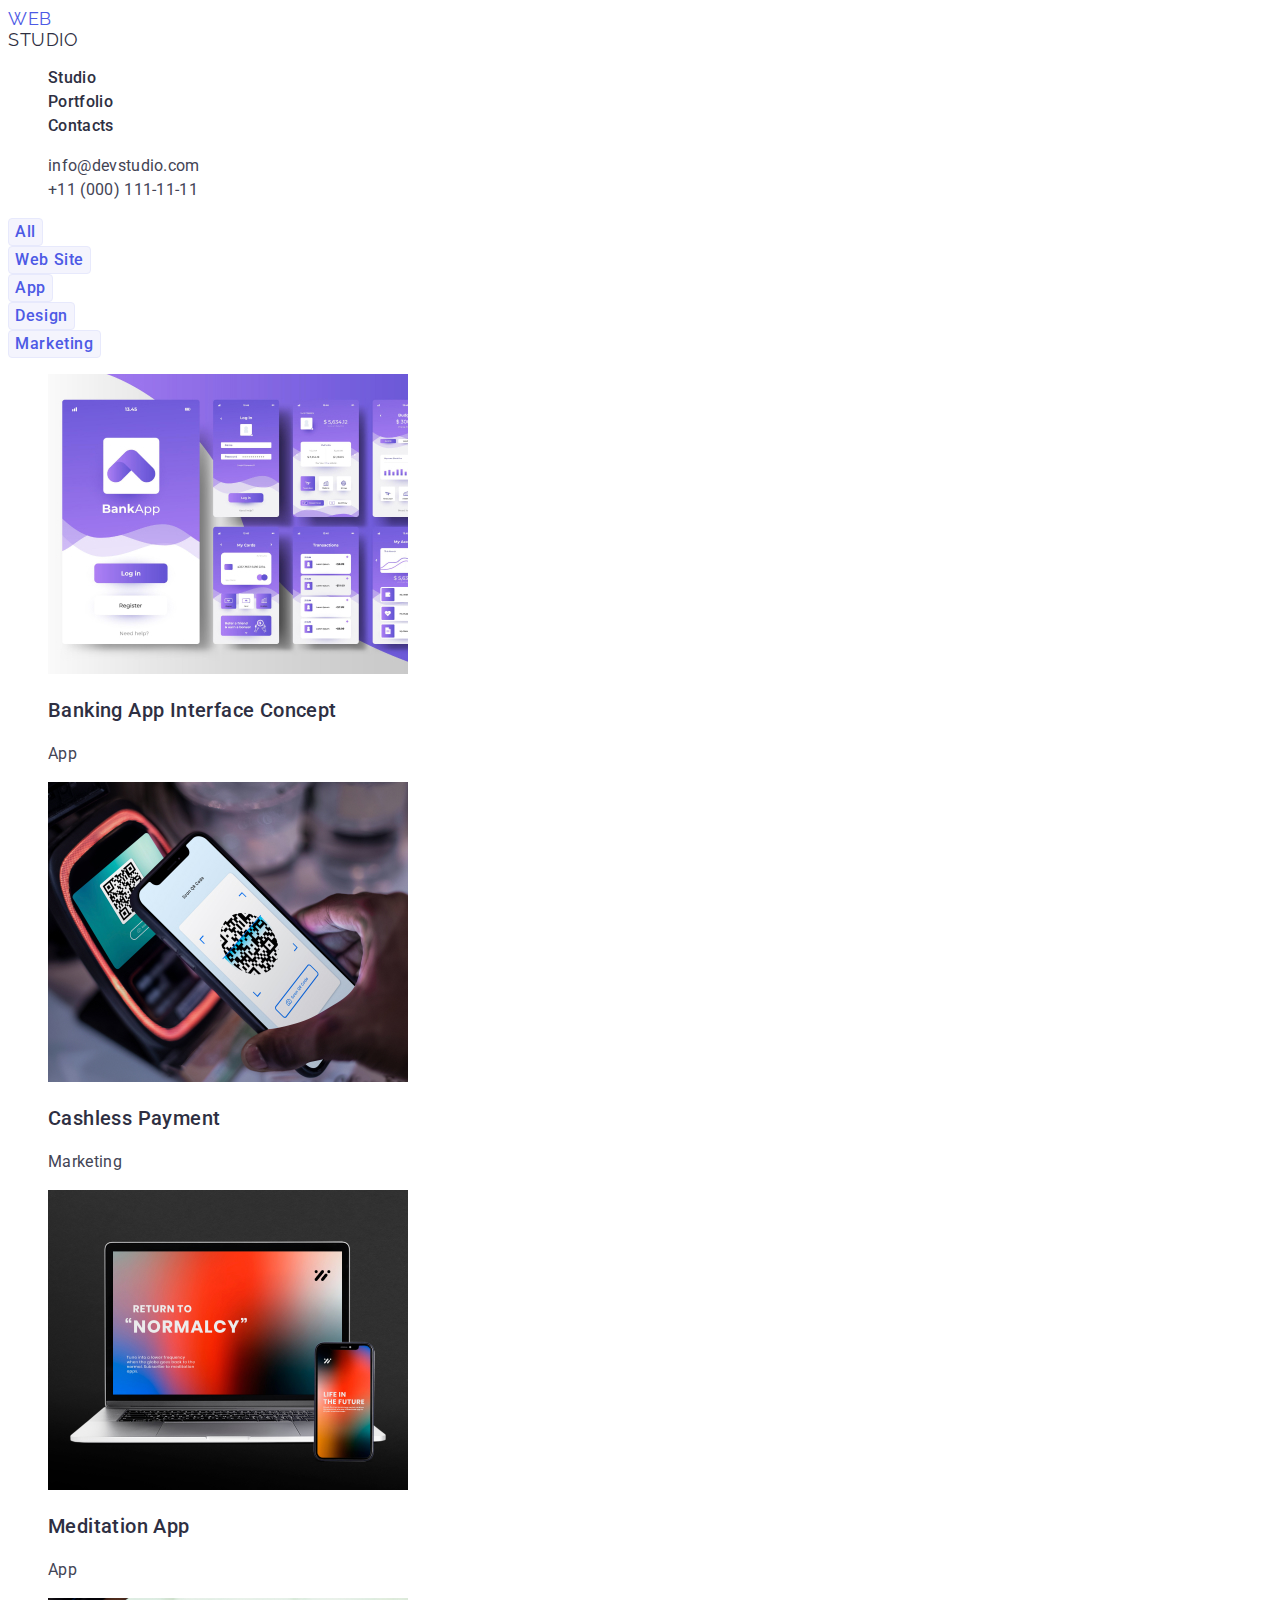
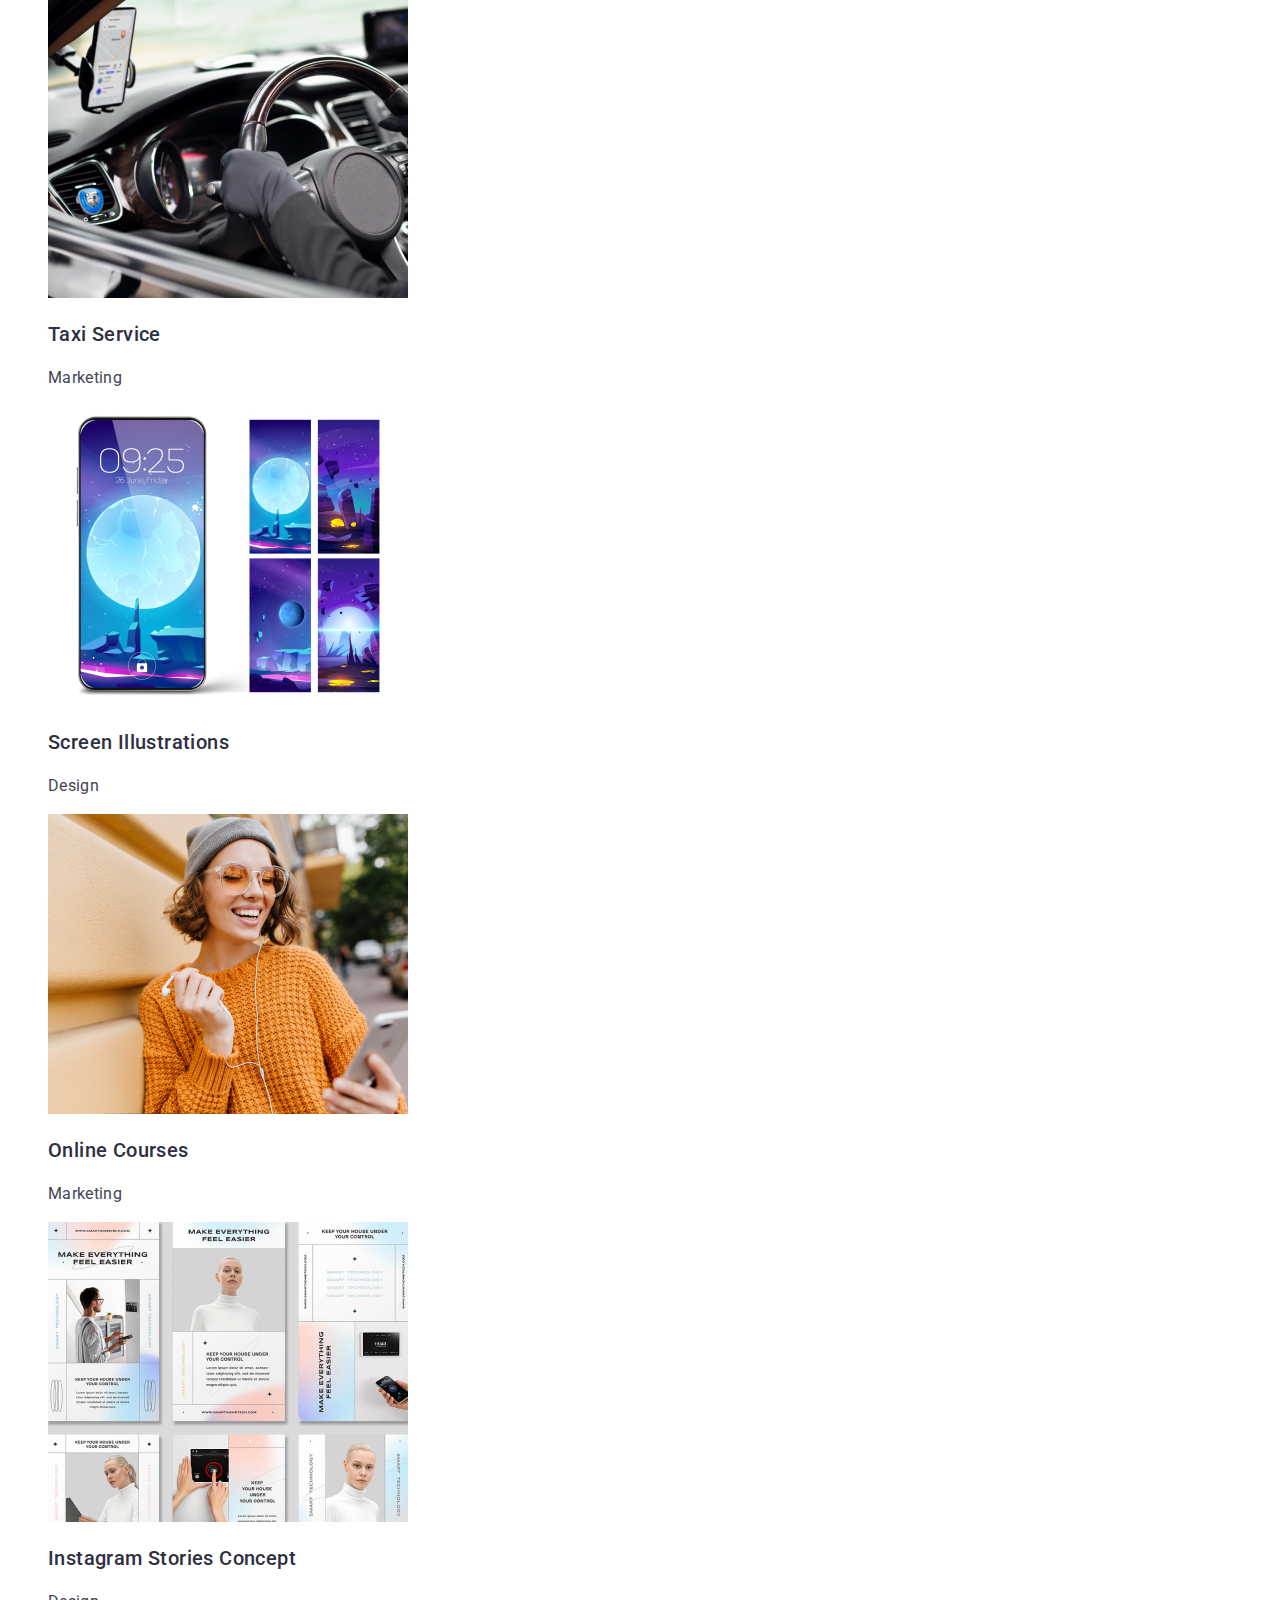
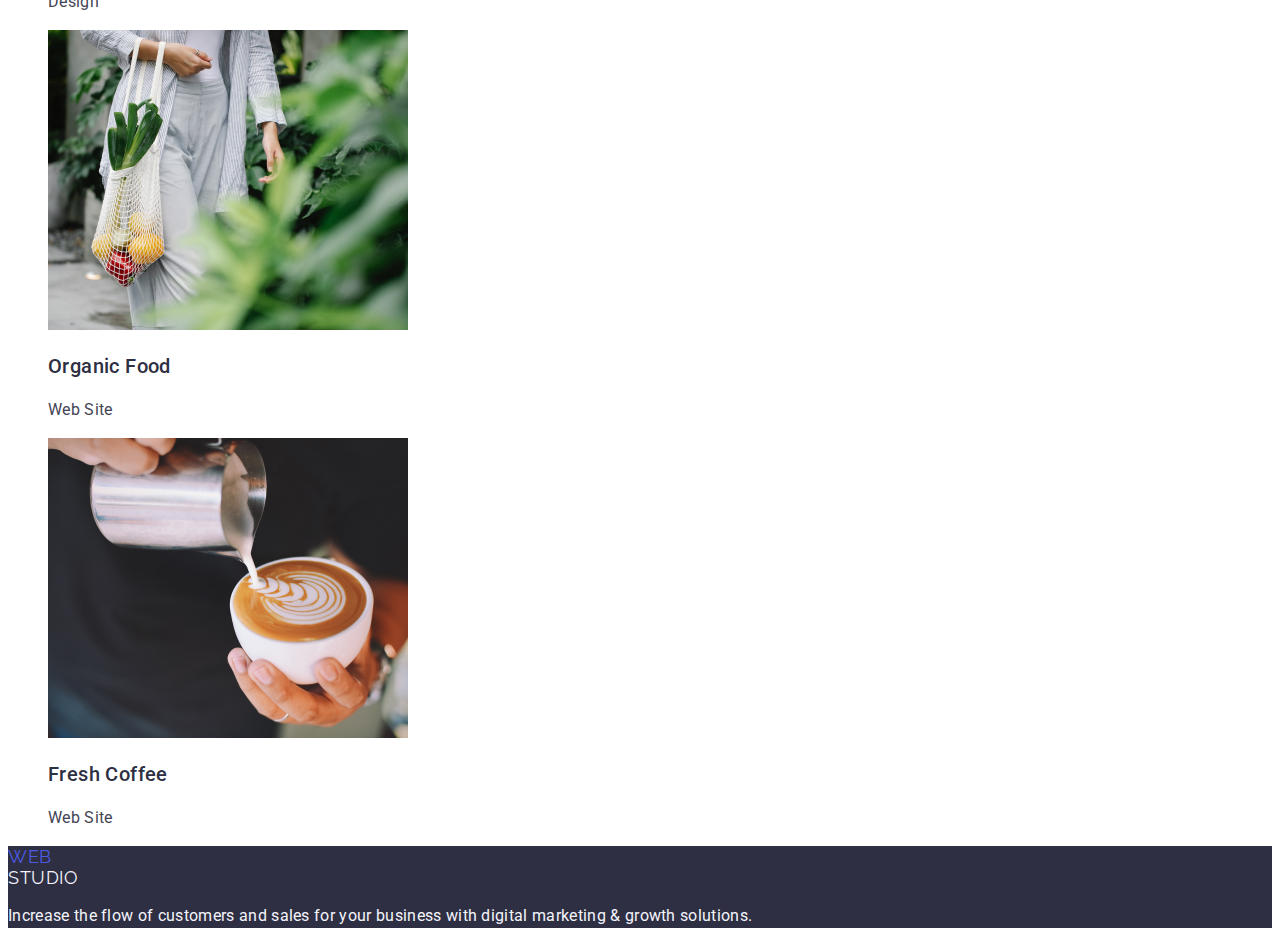
==== portfolio.html @ 89877fdf "portfolio css done" ====
<!DOCTYPE html>
<html lang="en">

<head>
    <meta charset="UTF-8">
    <meta http-equiv="X-UA-Compatible" content="IE=edge">
    <meta name="viewport" content="width=device-width, initial-scale=1.0">
    <title>Portfolio</title>

    <link rel="stylesheet" href="./css/styles.css" />
    <link rel="preconnect" href="https://fonts.googleapis.com">
    <link rel="preconnect" href="https://fonts.gstatic.com" crossorigin>
    <link href="https://fonts.googleapis.com/css2?family=Raleway:wght@800&family=Roboto:wght@400;500;700&display=swap"
        rel="stylesheet">
</head>

<body>

    <header>
        <nav>
            <a href="./index.html" class="web-logo link">
                <span class="logo-part-one">Web</span>
                <span class="logo-part-two">Studio</span>
            </a>
            <ul class="nav-list list">
                <li class="nav-list-item"><a href="" class="nav-item-text link"> Studio</a></li>
                <li class="nav-list-item"><a href="" class="nav-item-text link">Portfolio</a> </li>
                <li class="nav-list-item"><a href="" class="nav-item-text link"> Contacts</a></li>
            </ul>
        </nav>
        <address>
            <ul class="adress-list list">
                <li class="adress-list-item"> <a href="mailto:info@devstudio.com"
                        class="adress-item-text link">info@devstudio.com</a></li>
                <li class="adress-list-item"> <a href="tel:+110001111111" class="adress-item-text link">+11 (000)
                        111-11-11</a></li>
            </ul>
        </address>

    </header>

    <main>

        <section class="filtr">
            <button type="button" class="filtr-button button">All</button>
            <button type="button" class="filtr-button button">Web Site</button>
            <button type="button" class="filtr-button button">App</button>
            <button type="button" class="filtr-button button">Design</button>
            <button type="button" class="filtr-button button">Marketing</button>
        </section>

        <section class="services">
            <ul class="services-list list">
                <li class="services-list-item">
                    <img src="./images/portfolio/img-1.jpg" alt="example image 1">
                    <h3 class="services-item-title">Banking App Interface Concept</h3>
                    <p class="services-item-text">App</p>
                </li>
                <li class="services-list-item">
                    <img src="./images/portfolio/img-2.jpg" alt="example image 2">
                    <h3 class="services-item-title">Cashless Payment</h3>
                    <p class="services-item-text">Marketing</p>
                </li>
                <li class="services-list-item">
                    <img src="./images/portfolio/img-3.jpg" alt="example image 3">
                    <h3 class="services-item-title">Meditation App</h3>
                    <p class="services-item-text">App</p>
                </li>
                <li class="services-list-item">
                    <img src="./images/portfolio/img-4.jpg" alt="example image 4">
                    <h3 class="services-item-title">Taxi Service</h3>
                    <p class="services-item-text">Marketing</p>
                </li>
                <li class="services-list-item">
                    <img src="./images/portfolio/img-5.jpg" alt="example image 5">
                    <h3 class="services-item-title">Screen Illustrations</h3>
                    <p class="services-item-text">Design</p>
                </li>
                <li class="services-list-item">
                    <img src="./images/portfolio/img-6.jpg" alt="example image 6">
                    <h3 class="services-item-title">Online Courses</h3>
                    <p class="services-item-text">Marketing</p>
                </li>
                <li class="services-list-item">
                    <img src="./images/portfolio/img-7.jpg" alt="example image 7">
                    <h3 class="services-item-title">Instagram Stories Concept</h3>
                    <p class="services-item-text">Design</p>
                </li>
                <li class="services-list-item">
                    <img src="./images/portfolio/img-8.jpg" alt="example image 8">
                    <h3 class="services-item-title">Organic Food</h3>
                    <p class="services-item-text">Web Site</p>
                </li>
                <li class="services-list-item">
                    <img src="./images/portfolio/img-9.jpg" alt="example image 9">
                    <h3 class="services-item-title">Fresh Coffee</h3>
                    <p class="services-item-text">Web Site</p>
                </li>
            </ul>
        </section>

    </main>

    <footer class="footer">
        <a href="./index.html" class="web-logo link">
            <span class="logo-part-one">Web</span>
            <span class="logo-part-two">Studio</span>
        </a>
        <p class="footer-text">Increase the flow of customers and sales for your business with digital marketing &
            growth solutions. </p>
    </footer>

</body>

</html>
---- css/styles.css ----
:root {
    --pressed-state-color: #404BBF;
}

body {
    font-family: 'Roboto', sans-serif;
    background-color: #fff;
}

.link {
    text-decoration: none;
}

.list {
    list-style: none;
}



.web-logo {}

.logo-part-one {
    font-family: 'Raleway';
    font-style: normal;
    font-size: 18px;
    line-height: 1.17;
    display: flex;
    align-items: center;
    letter-spacing: 0.03em;
    text-transform: uppercase;
    color: #4D5AE5;
}

.logo-part-two {
    font-family: 'Raleway';
    font-style: normal;
    font-size: 18px;
    line-height: 1.17;
    display: flex;
    align-items: center;
    letter-spacing: 0.03em;
    text-transform: uppercase;
    color: #2E2F42;
}

.nav-list {}

.nav-list-item {}

.nav-item-text {
    font-weight: 500;
    font-size: 16px;
    line-height: 1.5;
    letter-spacing: 0.02em;
    color: #2E2F42;
}

.adress-list {}

.adress-list-item {}

.adress-item-text {
    font-style: normal;
    font-weight: 400;
    font-size: 16px;
    line-height: 1.5;
    letter-spacing: 0.02em;
    color: #434455;
}

.nav-item-text:hover,
.adress-item-text:hover {
    color: #404BBF;
}



.welcome-content {
    background-color: #2E2F42;
}

.welcome-title {
    font-size: 56px;
    line-height: 1.07;
    text-align: center;
    letter-spacing: 0.02em;
    color: #FFFFFF;
}

.top-button {
    font-family: 'Roboto';
    font-style: normal;
    font-weight: 500;
    font-size: 16px;
    line-height: 1.5;
    display: flex;
    align-items: center;
    letter-spacing: 0.04em;
    color: #FFFFFF;
    background: #4D5AE5;
    box-shadow: 0px 4px 4px rgba(0, 0, 0, 0.15);
    border-radius: 4px;
    border: 0ch;
}

.top-button:hover {
    background: #404BBF;
}

.benefits {}

.hidden-text {
    position: absolute;
    width: 1px;
    height: 1px;
    margin: -1px;
    border: 0;
    padding: 0;
    white-space: nowrap;
    clip-path: inset(100%);
    clip: rect(0 0 0 0);
    overflow: hidden;
}

.benefits-list {}

.benefits-list-item {}

.benefits-item-title {
    font-weight: 500;
    font-size: 20px;
    line-height: 1.2;
    letter-spacing: 0.02em;
    color: #2E2F42;
}

.benefits-item-text {
    font-size: 16px;
    line-height: 1.5;
    letter-spacing: 0.02em;
    color: #434455;
}


.examples {}

.examples-title {
    font-weight: 700;
    font-size: 36px;
    line-height: 1.11;
    text-align: center;
    letter-spacing: 0.02em;
    text-transform: capitalize;
    color: #2E2F42;
}

.example-list {}

.example-list-item {}



.team {}

.team-title {
    font-weight: 700;
    font-size: 36px;
    line-height: 1.11;
    text-align: center;
    letter-spacing: 0.02em;
    text-transform: capitalize;
    color: #2E2F42;
}

.team-list {}

.team-list-item {}

.team-item-title {
    font-weight: 500;
    font-size: 20px;
    line-height: 1.2;
    text-align: center;
    letter-spacing: 0.02em;
    color: #2E2F42;
}

.team-item-text {
    font-size: 16px;
    line-height: 1.5;
    text-align: center;
    letter-spacing: 0.02em;
    color: #434455;
}



.footer {
    background-color: #2E2F42;
}

footer [class="logo-part-two"] {
    color: #F4F4FD;
}

.footer-text {
    font-size: 16px;
    line-height: 1.5;
    letter-spacing: 0.02em;
    color: #F4F4FD;
}



.filtr {}

.filtr-button {
    font-family: 'Roboto';
    font-style: normal;
    font-weight: 500;
    font-size: 16px;
    line-height: 1.5;
    display: flex;
    align-items: center;
    text-align: center;
    letter-spacing: 0.04em;
    color: #4D5AE5;
    background-color: #F4F4FD;
    border: 1px solid #E7E9FC;
    border-radius: 4px;
}

.filtr-button:hover {
    color: #fff;
    background: #404BBF;
    box-shadow: 0px 3px 1px rgba(0, 0, 0, 0.1), 0px 2px 1px rgba(0, 0, 0, 0.08), 0px 2px 2px rgba(0, 0, 0, 0.12);
    border-radius: 4px;
}

.button {}

.services {}

.services-list {}

.services-list-item {}

.services-item-title {
    font-weight: 500;
    font-size: 20px;
    line-height: 1.2;
    letter-spacing: 0.02em;
    color: #2E2F42;
}

.services-item-text {
    font-size: 16px;
    line-height: 1.5;
    letter-spacing: 0.02em;
    color: #434455;
}
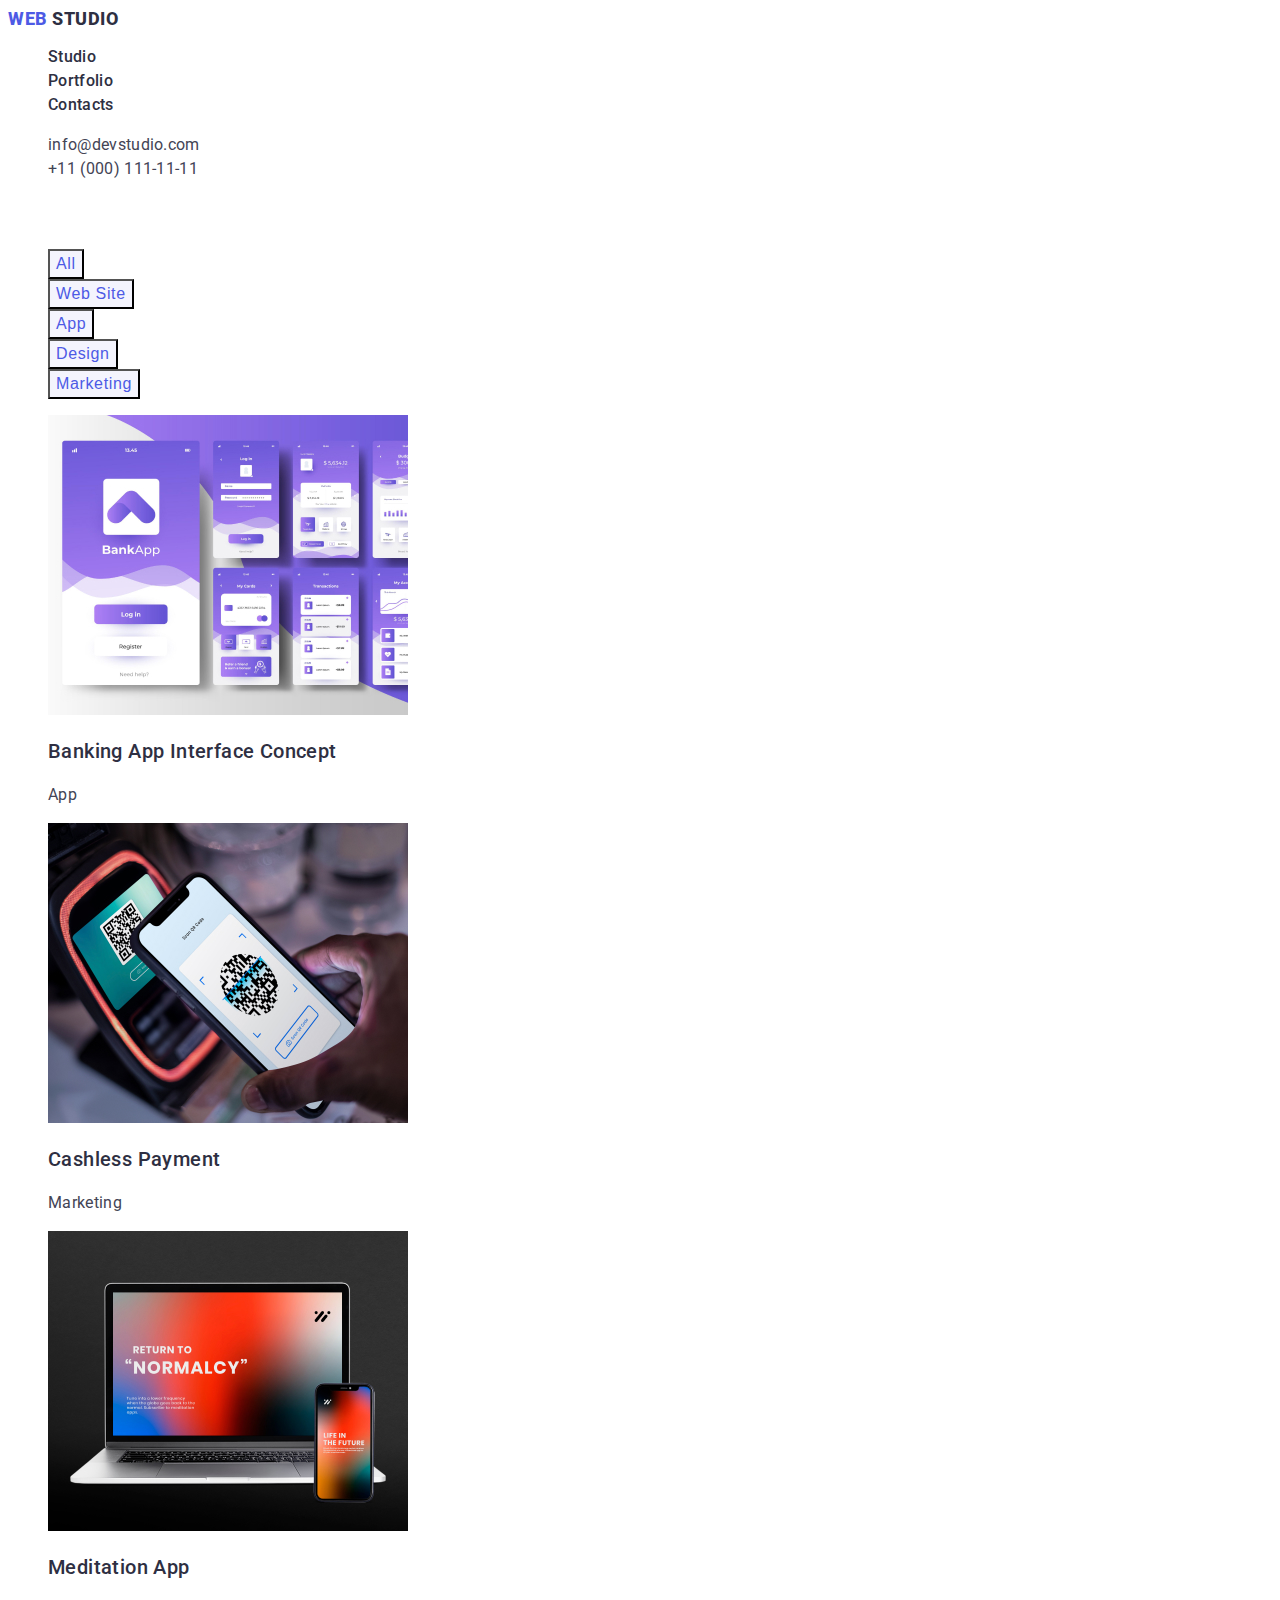
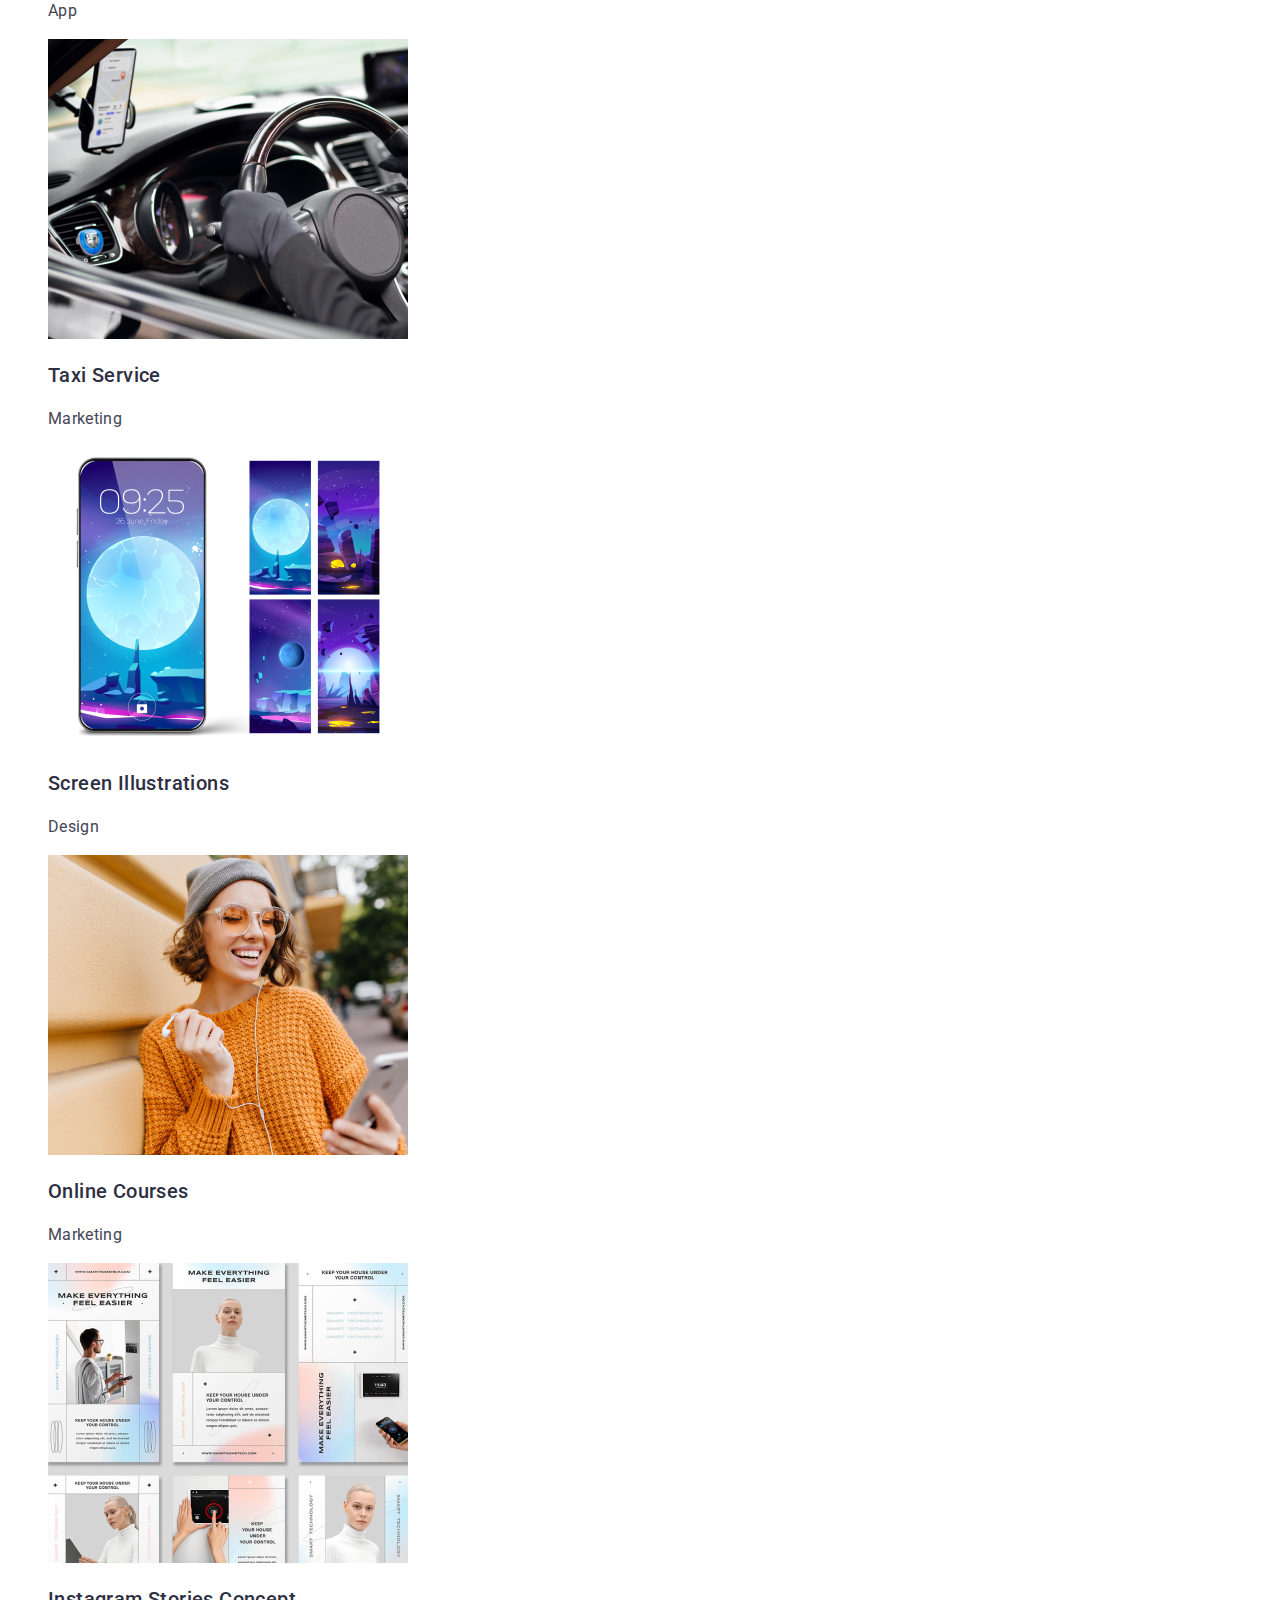
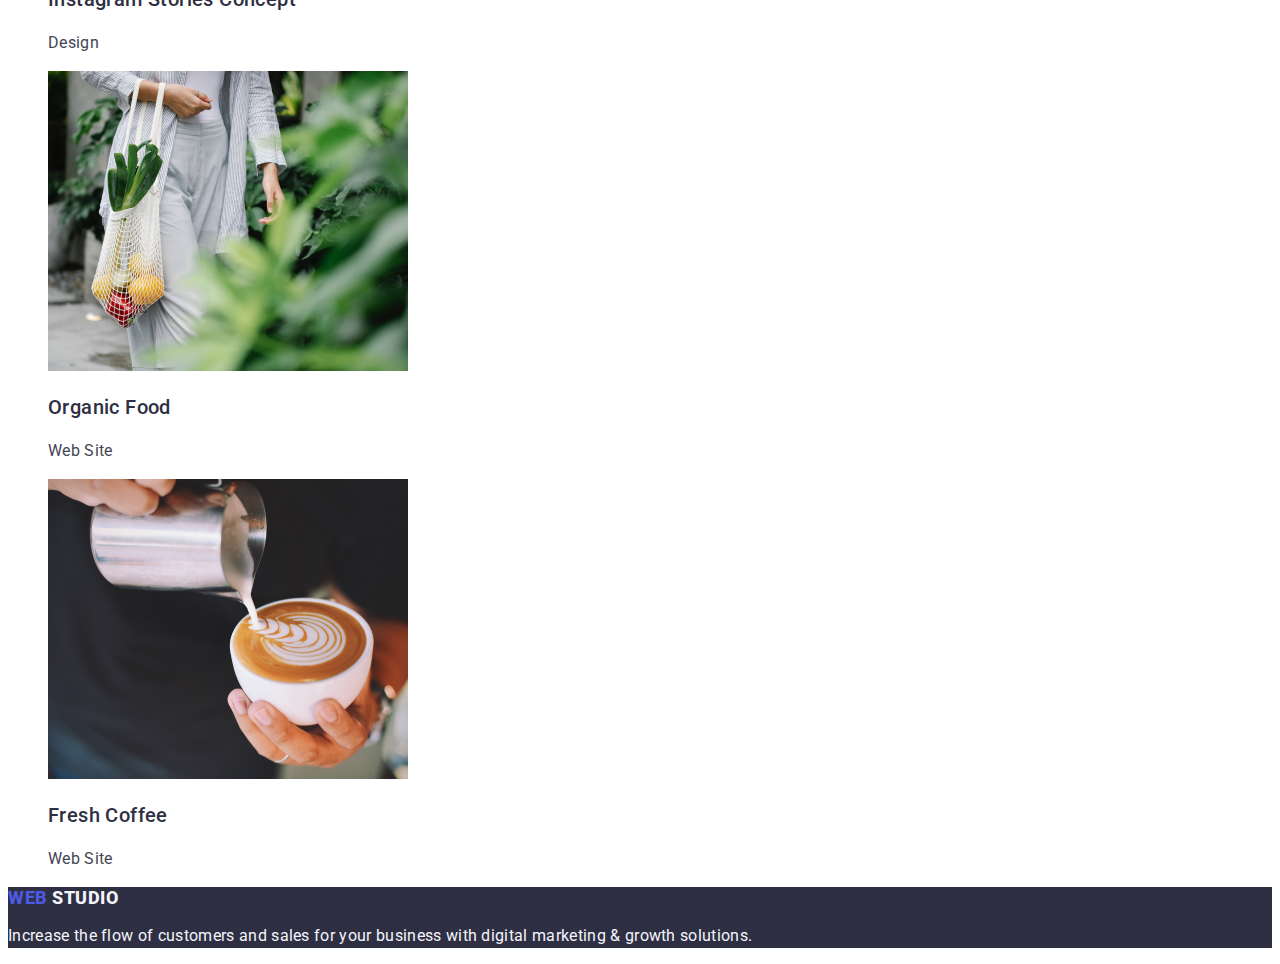
==== commit cd91d22b: "upd1" ====
--- a/portfolio.html
+++ b/portfolio.html
@@ -19,16 +19,16 @@
     <header>
         <nav>
             <a href="./index.html" class="web-logo link">
-                <span class="logo-part-one">Web</span>
-                <span class="logo-part-two">Studio</span>
+                Web
+                <span class="logo-studio">Studio</span>
             </a>
             <ul class="nav-list list">
-                <li class="nav-list-item"><a href="" class="nav-item-text link"> Studio</a></li>
-                <li class="nav-list-item"><a href="" class="nav-item-text link">Portfolio</a> </li>
+                <li class="nav-list-item"><a href="./index.html" class="nav-item-text link"> Studio</a></li>
+                <li class="nav-list-item"><a href="./portfolio.html" class="nav-item-text link">Portfolio</a> </li>
                 <li class="nav-list-item"><a href="" class="nav-item-text link"> Contacts</a></li>
             </ul>
         </nav>
-        <address>
+        <address class="address">
             <ul class="adress-list list">
                 <li class="adress-list-item"> <a href="mailto:info@devstudio.com"
                         class="adress-item-text link">info@devstudio.com</a></li>
@@ -41,58 +41,59 @@
 
     <main>
 
-        <section class="filtr">
-            <button type="button" class="filtr-button button">All</button>
-            <button type="button" class="filtr-button button">Web Site</button>
-            <button type="button" class="filtr-button button">App</button>
-            <button type="button" class="filtr-button button">Design</button>
-            <button type="button" class="filtr-button button">Marketing</button>
-        </section>
+        <section class="services">
+            <h1 class="hidden-text">WebStudio services</h1>
+            <ul class="list">
+                <li><button type="button" class="filtr-button button">All</button></li>
+                <li><button type="button" class="filtr-button button">Web Site</button></li>
+                <li><button type="button" class="filtr-button button">App</button></li>
+                <li><button type="button" class="filtr-button button">Design</button></li>
+                <li><button type="button" class="filtr-button button">Marketing</button></li>
+            </ul>
 
-        <section class="services">
             <ul class="services-list list">
                 <li class="services-list-item">
-                    <img src="./images/portfolio/img-1.jpg" alt="example image 1">
+                    <img src="./images/portfolio/img-1.jpg" alt="example image 1" width="360" height="300">
                     <h3 class="services-item-title">Banking App Interface Concept</h3>
                     <p class="services-item-text">App</p>
                 </li>
                 <li class="services-list-item">
-                    <img src="./images/portfolio/img-2.jpg" alt="example image 2">
+                    <img src="./images/portfolio/img-2.jpg" alt="example image 2" width="360" height="300">
                     <h3 class="services-item-title">Cashless Payment</h3>
                     <p class="services-item-text">Marketing</p>
                 </li>
                 <li class="services-list-item">
-                    <img src="./images/portfolio/img-3.jpg" alt="example image 3">
+                    <img src="./images/portfolio/img-3.jpg" alt="example image 3" width="360" height="300">
                     <h3 class="services-item-title">Meditation App</h3>
                     <p class="services-item-text">App</p>
                 </li>
                 <li class="services-list-item">
-                    <img src="./images/portfolio/img-4.jpg" alt="example image 4">
+                    <img src="./images/portfolio/img-4.jpg" alt="example image 4" width="360" height="300">
                     <h3 class="services-item-title">Taxi Service</h3>
                     <p class="services-item-text">Marketing</p>
                 </li>
                 <li class="services-list-item">
-                    <img src="./images/portfolio/img-5.jpg" alt="example image 5">
+                    <img src="./images/portfolio/img-5.jpg" alt="example image 5" width="360" height="300">
                     <h3 class="services-item-title">Screen Illustrations</h3>
                     <p class="services-item-text">Design</p>
                 </li>
                 <li class="services-list-item">
-                    <img src="./images/portfolio/img-6.jpg" alt="example image 6">
+                    <img src="./images/portfolio/img-6.jpg" alt="example image 6" width="360" height="300">
                     <h3 class="services-item-title">Online Courses</h3>
                     <p class="services-item-text">Marketing</p>
                 </li>
                 <li class="services-list-item">
-                    <img src="./images/portfolio/img-7.jpg" alt="example image 7">
+                    <img src="./images/portfolio/img-7.jpg" alt="example image 7" width="360" height="300">
                     <h3 class="services-item-title">Instagram Stories Concept</h3>
                     <p class="services-item-text">Design</p>
                 </li>
                 <li class="services-list-item">
-                    <img src="./images/portfolio/img-8.jpg" alt="example image 8">
+                    <img src="./images/portfolio/img-8.jpg" alt="example image 8" width="360" height="300">
                     <h3 class="services-item-title">Organic Food</h3>
                     <p class="services-item-text">Web Site</p>
                 </li>
                 <li class="services-list-item">
-                    <img src="./images/portfolio/img-9.jpg" alt="example image 9">
+                    <img src="./images/portfolio/img-9.jpg" alt="example image 9" width="360" height="300">
                     <h3 class="services-item-title">Fresh Coffee</h3>
                     <p class="services-item-text">Web Site</p>
                 </li>
@@ -103,8 +104,8 @@
 
     <footer class="footer">
         <a href="./index.html" class="web-logo link">
-            <span class="logo-part-one">Web</span>
-            <span class="logo-part-two">Studio</span>
+            Web
+            <span class="logo-studio">Studio</span>
         </a>
         <p class="footer-text">Increase the flow of customers and sales for your business with digital marketing &
             growth solutions. </p>
--- a/css/styles.css
+++ b/css/styles.css
@@ -4,6 +4,7 @@
 
 body {
     font-family: 'Roboto', sans-serif;
+    color: #434455;
     background-color: #fff;
 }
 
@@ -17,29 +18,18 @@
 
 
 
-.web-logo {}
-
-.logo-part-one {
-    font-family: 'Raleway';
+.web-logo {
+    font-family: 'Raleway' sans-serif;
+    font-weight: 800;
     font-style: normal;
     font-size: 18px;
     line-height: 1.17;
-    display: flex;
-    align-items: center;
     letter-spacing: 0.03em;
     text-transform: uppercase;
     color: #4D5AE5;
 }
 
-.logo-part-two {
-    font-family: 'Raleway';
-    font-style: normal;
-    font-size: 18px;
-    line-height: 1.17;
-    display: flex;
-    align-items: center;
-    letter-spacing: 0.03em;
-    text-transform: uppercase;
+.logo-studio {
     color: #2E2F42;
 }
 
@@ -55,6 +45,10 @@
     color: #2E2F42;
 }
 
+.address {
+    font-style: normal;
+}
+
 .adress-list {}
 
 .adress-list-item {}
@@ -69,7 +63,9 @@
 }
 
 .nav-item-text:hover,
-.adress-item-text:hover {
+.nav-item-text:focus,
+.adress-item-text:hover,
+.adress-item-text:focus {
     color: #404BBF;
 }
 
@@ -88,34 +84,27 @@
 }
 
 .top-button {
-    font-family: 'Roboto';
-    font-style: normal;
-    font-weight: 500;
-    font-size: 16px;
-    line-height: 1.5;
-    display: flex;
-    align-items: center;
+    font-family: 'Roboto' sans-serif;
+    font-style: normal;
+    font-weight: 500;
+    font-size: 16px;
+    line-height: 1.5;
     letter-spacing: 0.04em;
     color: #FFFFFF;
     background: #4D5AE5;
-    box-shadow: 0px 4px 4px rgba(0, 0, 0, 0.15);
-    border-radius: 4px;
-    border: 0ch;
-}
-
-.top-button:hover {
+    cursor: pointer;
+
+}
+
+.top-button:hover,
+.top-button:focus {
     background: #404BBF;
 }
 
 .benefits {}
 
 .hidden-text {
-    position: absolute;
-    width: 1px;
-    height: 1px;
     margin: -1px;
-    border: 0;
-    padding: 0;
     white-space: nowrap;
     clip-path: inset(100%);
     clip: rect(0 0 0 0);
@@ -160,7 +149,9 @@
 
 
 
-.team {}
+.team {
+    background-color: #F4F4FD
+}
 
 .team-title {
     font-weight: 700;
@@ -174,7 +165,9 @@
 
 .team-list {}
 
-.team-list-item {}
+.team-list-item {
+    background-color: #FFFFFF
+}
 
 .team-item-title {
     font-weight: 500;
@@ -199,7 +192,7 @@
     background-color: #2E2F42;
 }
 
-footer [class="logo-part-two"] {
+footer [class="logo-studio"] {
     color: #F4F4FD;
 }
 
@@ -215,26 +208,22 @@
 .filtr {}
 
 .filtr-button {
-    font-family: 'Roboto';
-    font-style: normal;
-    font-weight: 500;
-    font-size: 16px;
-    line-height: 1.5;
-    display: flex;
-    align-items: center;
+    font-family: 'Roboto' sans-serif;
+    font-weight: 500;
+    font-size: 16px;
+    line-height: 1.5;
     text-align: center;
     letter-spacing: 0.04em;
     color: #4D5AE5;
     background-color: #F4F4FD;
-    border: 1px solid #E7E9FC;
-    border-radius: 4px;
+    cursor: pointer;
+
 }
 
 .filtr-button:hover {
     color: #fff;
     background: #404BBF;
-    box-shadow: 0px 3px 1px rgba(0, 0, 0, 0.1), 0px 2px 1px rgba(0, 0, 0, 0.08), 0px 2px 2px rgba(0, 0, 0, 0.12);
-    border-radius: 4px;
+
 }
 
 .button {}
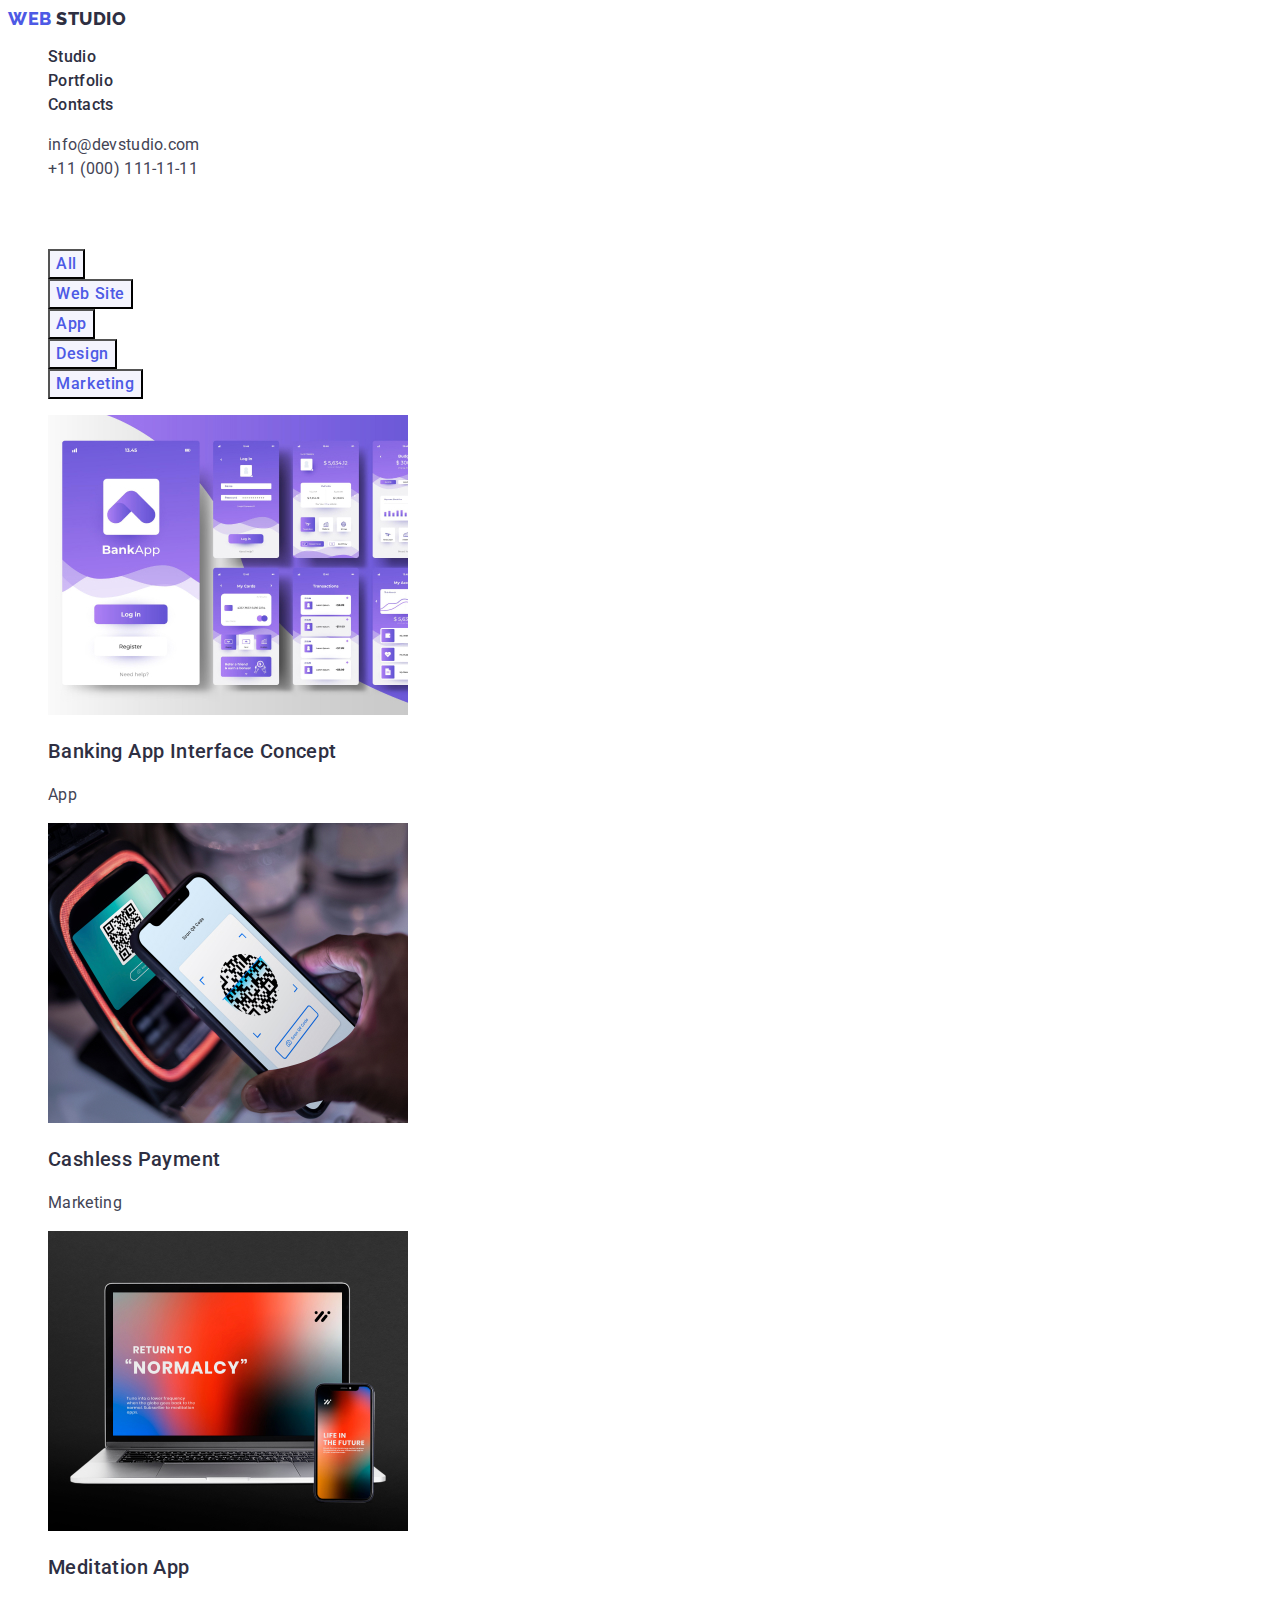
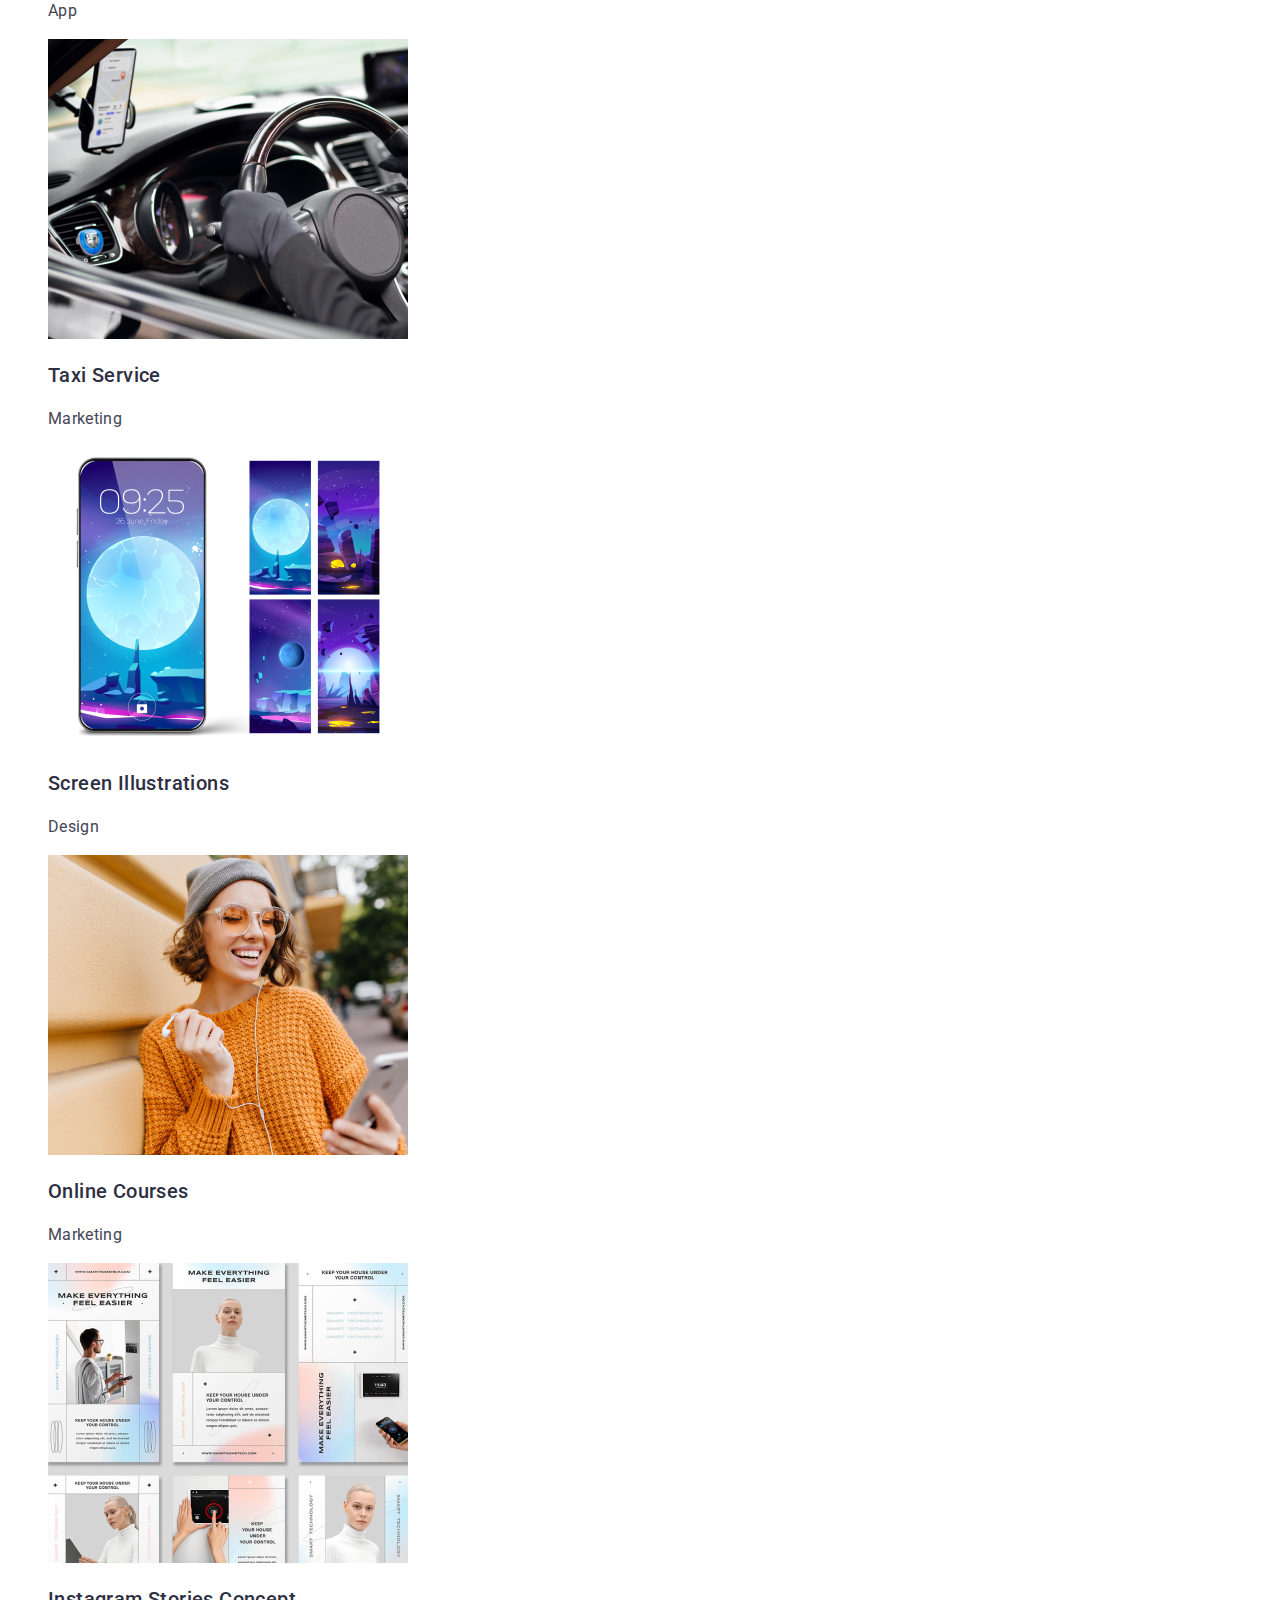
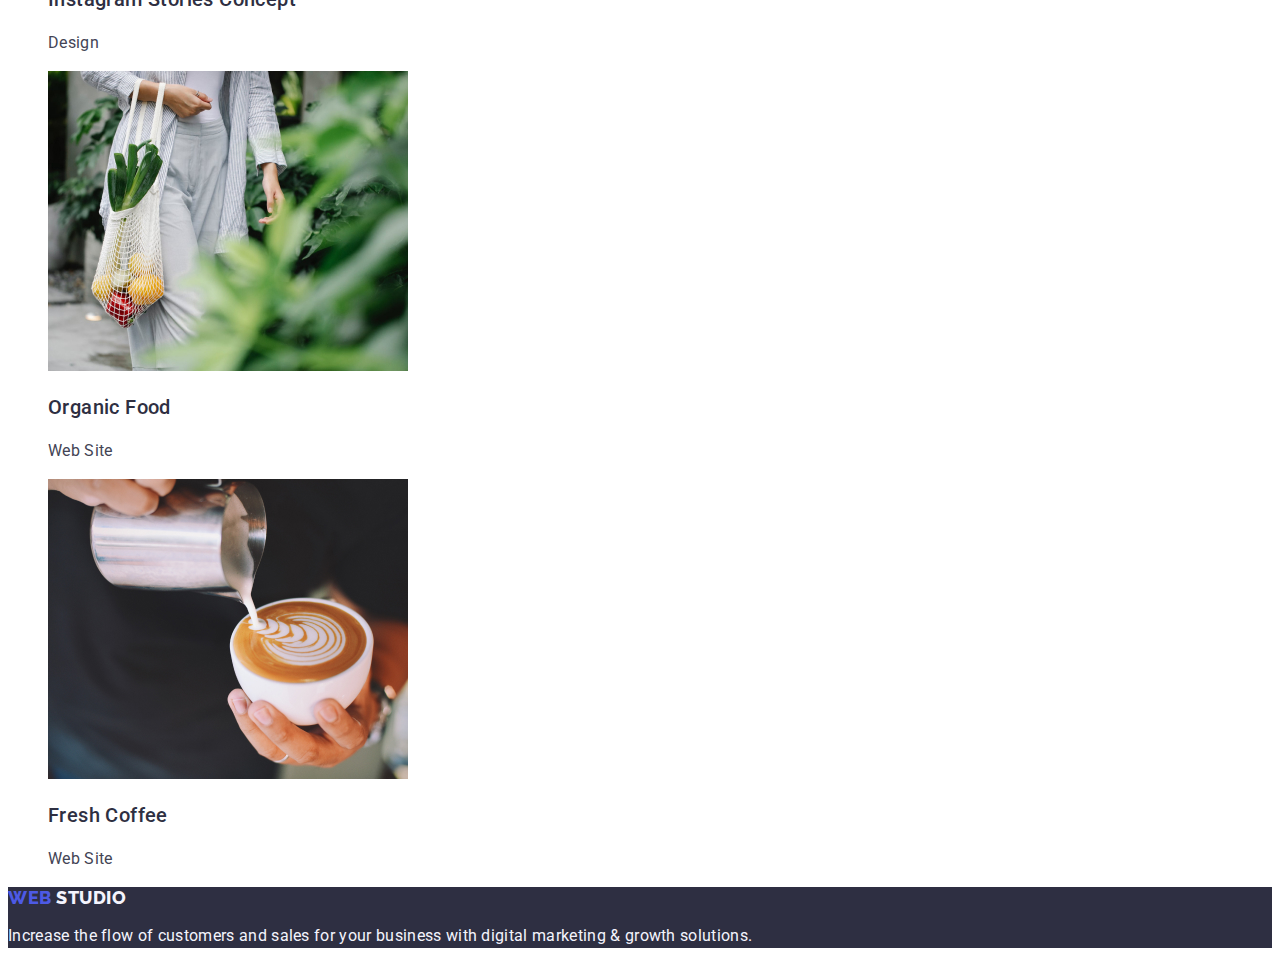
==== commit 8277630f: "upd2" ====
--- a/portfolio.html
+++ b/portfolio.html
@@ -7,7 +7,7 @@
     <meta name="viewport" content="width=device-width, initial-scale=1.0">
     <title>Portfolio</title>
 
-    <link rel="stylesheet" href="./css/styles.css" />
+    <link rel="stylesheet" href="./css/styles.css">
     <link rel="preconnect" href="https://fonts.googleapis.com">
     <link rel="preconnect" href="https://fonts.gstatic.com" crossorigin>
     <link href="https://fonts.googleapis.com/css2?family=Raleway:wght@800&family=Roboto:wght@400;500;700&display=swap"
@@ -50,52 +50,72 @@
                 <li><button type="button" class="filtr-button button">Design</button></li>
                 <li><button type="button" class="filtr-button button">Marketing</button></li>
             </ul>
+        </section>
 
+        <section>
             <ul class="services-list list">
                 <li class="services-list-item">
-                    <img src="./images/portfolio/img-1.jpg" alt="example image 1" width="360" height="300">
-                    <h3 class="services-item-title">Banking App Interface Concept</h3>
-                    <p class="services-item-text">App</p>
+                    <a href="" class="link">
+                        <img src="./images/portfolio/img-1.jpg" alt="example image 1" width="360" height="300">
+                        <h3 class="services-item-title">Banking App Interface Concept</h3>
+                        <p class="services-item-text">App</p>
+                    </a>
                 </li>
                 <li class="services-list-item">
-                    <img src="./images/portfolio/img-2.jpg" alt="example image 2" width="360" height="300">
-                    <h3 class="services-item-title">Cashless Payment</h3>
-                    <p class="services-item-text">Marketing</p>
+                    <a href="" class="link">
+                        <img src="./images/portfolio/img-2.jpg" alt="example image 2" width="360" height="300">
+                        <h3 class="services-item-title">Cashless Payment</h3>
+                        <p class="services-item-text">Marketing</p>
+                    </a>
                 </li>
                 <li class="services-list-item">
-                    <img src="./images/portfolio/img-3.jpg" alt="example image 3" width="360" height="300">
-                    <h3 class="services-item-title">Meditation App</h3>
-                    <p class="services-item-text">App</p>
+                    <a href="" class="link">
+                        <img src="./images/portfolio/img-3.jpg" alt="example image 3" width="360" height="300">
+                        <h3 class="services-item-title">Meditation App</h3>
+                        <p class="services-item-text">App</p>
+                    </a>
                 </li>
                 <li class="services-list-item">
-                    <img src="./images/portfolio/img-4.jpg" alt="example image 4" width="360" height="300">
-                    <h3 class="services-item-title">Taxi Service</h3>
-                    <p class="services-item-text">Marketing</p>
+                    <a href="" class="link">
+                        <img src="./images/portfolio/img-4.jpg" alt="example image 4" width="360" height="300">
+                        <h3 class="services-item-title">Taxi Service</h3>
+                        <p class="services-item-text">Marketing</p>
+                    </a>
                 </li>
                 <li class="services-list-item">
-                    <img src="./images/portfolio/img-5.jpg" alt="example image 5" width="360" height="300">
-                    <h3 class="services-item-title">Screen Illustrations</h3>
-                    <p class="services-item-text">Design</p>
+                    <a href="" class="link">
+                        <img src="./images/portfolio/img-5.jpg" alt="example image 5" width="360" height="300">
+                        <h3 class="services-item-title">Screen Illustrations</h3>
+                        <p class="services-item-text">Design</p>
+                    </a>
                 </li>
                 <li class="services-list-item">
-                    <img src="./images/portfolio/img-6.jpg" alt="example image 6" width="360" height="300">
-                    <h3 class="services-item-title">Online Courses</h3>
-                    <p class="services-item-text">Marketing</p>
+                    <a href="" class="link">
+                        <img src="./images/portfolio/img-6.jpg" alt="example image 6" width="360" height="300">
+                        <h3 class="services-item-title">Online Courses</h3>
+                        <p class="services-item-text">Marketing</p>
+                    </a>
                 </li>
                 <li class="services-list-item">
-                    <img src="./images/portfolio/img-7.jpg" alt="example image 7" width="360" height="300">
-                    <h3 class="services-item-title">Instagram Stories Concept</h3>
-                    <p class="services-item-text">Design</p>
+                    <a href="" class="link">
+                        <img src="./images/portfolio/img-7.jpg" alt="example image 7" width="360" height="300">
+                        <h3 class="services-item-title">Instagram Stories Concept</h3>
+                        <p class="services-item-text">Design</p>
+                    </a>
                 </li>
                 <li class="services-list-item">
-                    <img src="./images/portfolio/img-8.jpg" alt="example image 8" width="360" height="300">
-                    <h3 class="services-item-title">Organic Food</h3>
-                    <p class="services-item-text">Web Site</p>
+                    <a href="" class="link">
+                        <img src="./images/portfolio/img-8.jpg" alt="example image 8" width="360" height="300">
+                        <h3 class="services-item-title">Organic Food</h3>
+                        <p class="services-item-text">Web Site</p>
+                    </a>
                 </li>
                 <li class="services-list-item">
-                    <img src="./images/portfolio/img-9.jpg" alt="example image 9" width="360" height="300">
-                    <h3 class="services-item-title">Fresh Coffee</h3>
-                    <p class="services-item-text">Web Site</p>
+                    <a href="" class="link">
+                        <img src="./images/portfolio/img-9.jpg" alt="example image 9" width="360" height="300">
+                        <h3 class="services-item-title">Fresh Coffee</h3>
+                        <p class="services-item-text">Web Site</p>
+                    </a>
                 </li>
             </ul>
         </section>
--- a/css/styles.css
+++ b/css/styles.css
@@ -19,7 +19,7 @@
 
 
 .web-logo {
-    font-family: 'Raleway' sans-serif;
+    font-family: 'Raleway', sans-serif;
     font-weight: 800;
     font-style: normal;
     font-size: 18px;
@@ -84,7 +84,7 @@
 }
 
 .top-button {
-    font-family: 'Roboto' sans-serif;
+    font-family: 'Roboto', sans-serif;
     font-style: normal;
     font-weight: 500;
     font-size: 16px;
@@ -208,7 +208,7 @@
 .filtr {}
 
 .filtr-button {
-    font-family: 'Roboto' sans-serif;
+    font-family: 'Roboto', sans-serif;
     font-weight: 500;
     font-size: 16px;
     line-height: 1.5;
@@ -220,7 +220,8 @@
 
 }
 
-.filtr-button:hover {
+.filtr-button:hover,
+.filtr-button:focus {
     color: #fff;
     background: #404BBF;
 
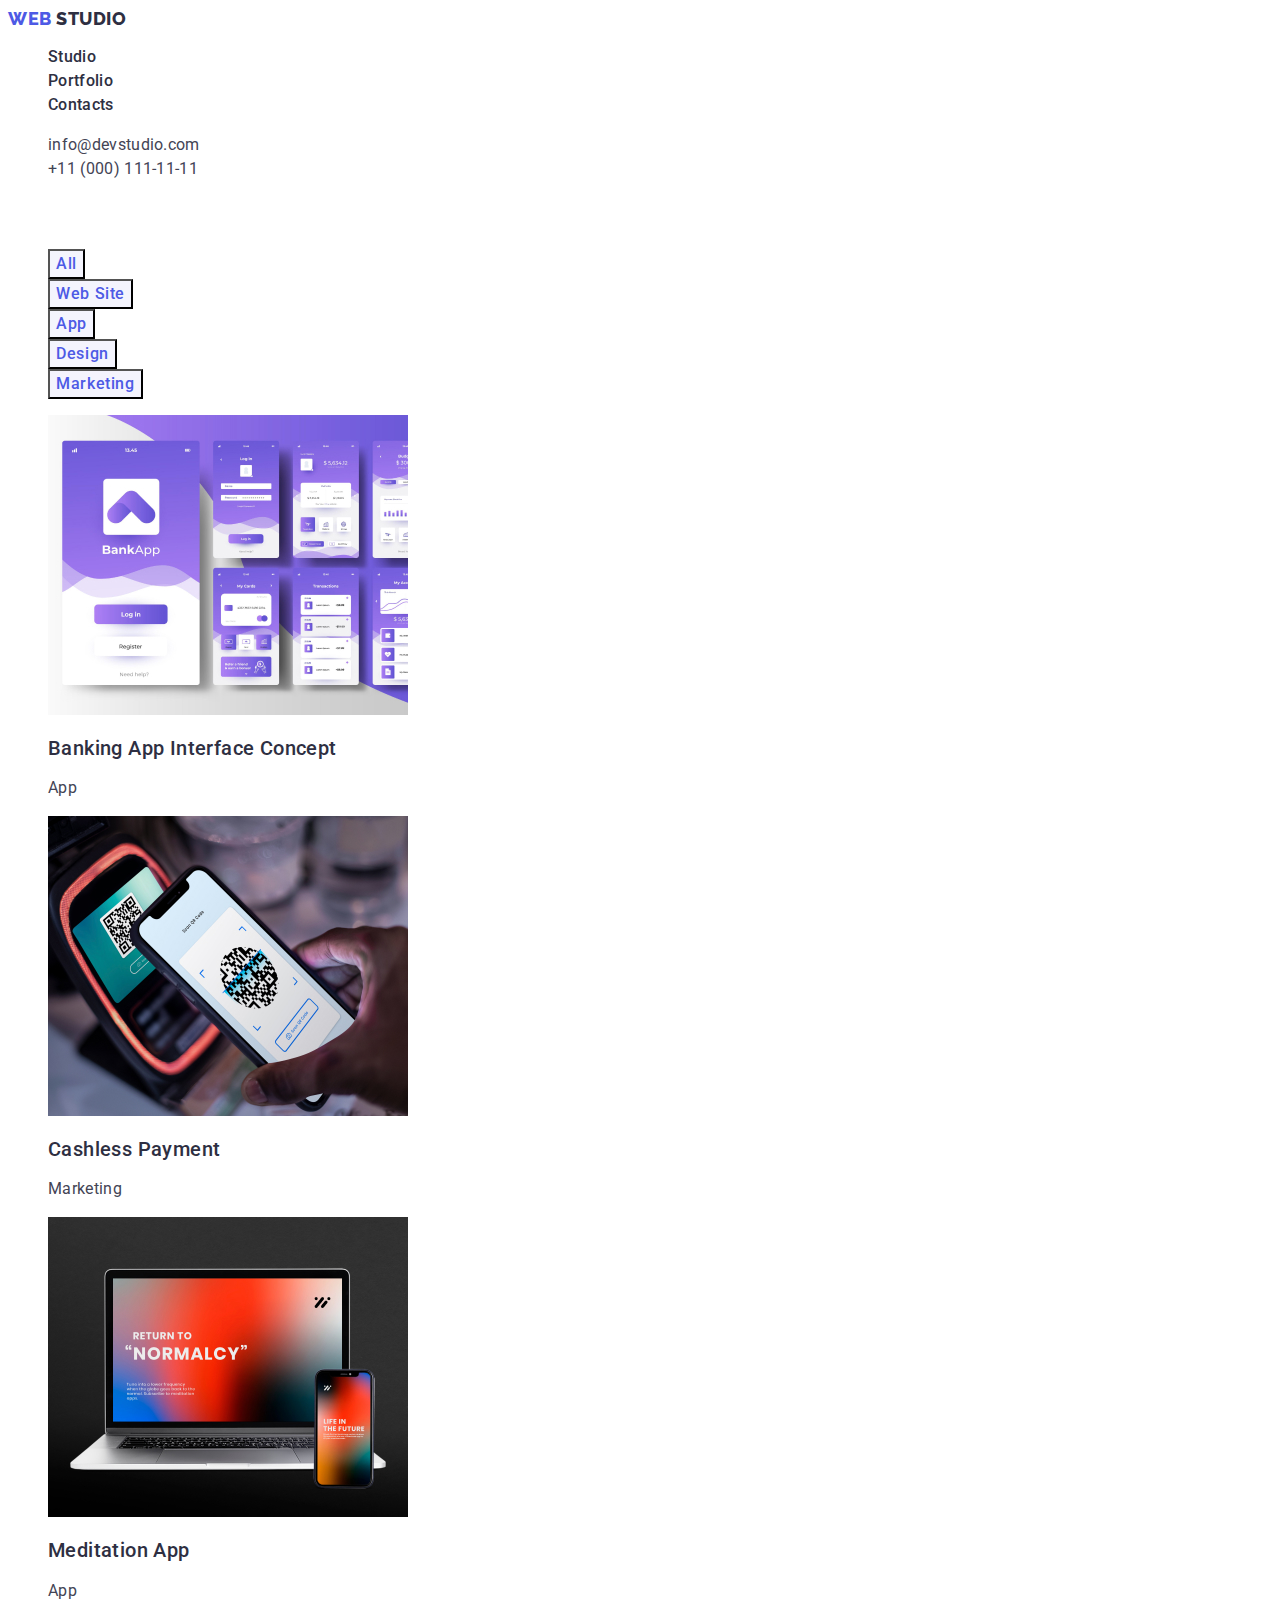
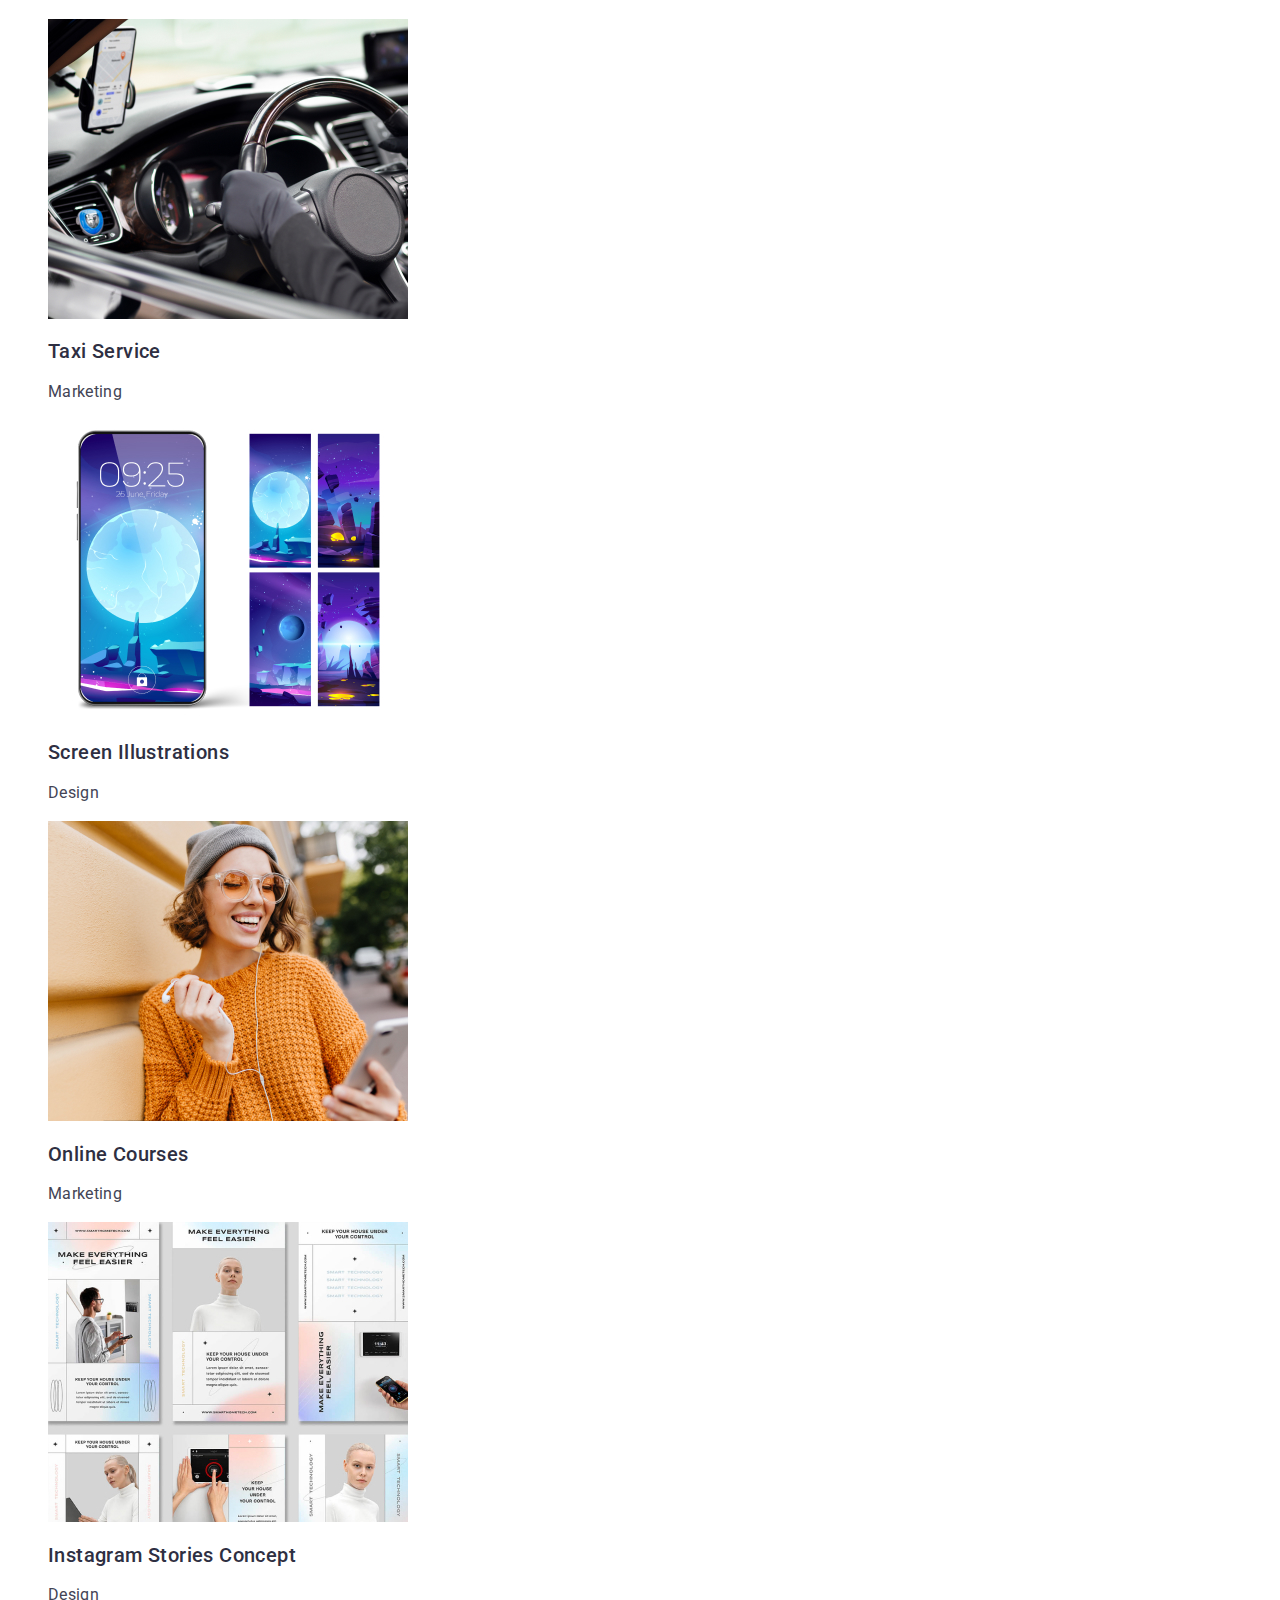
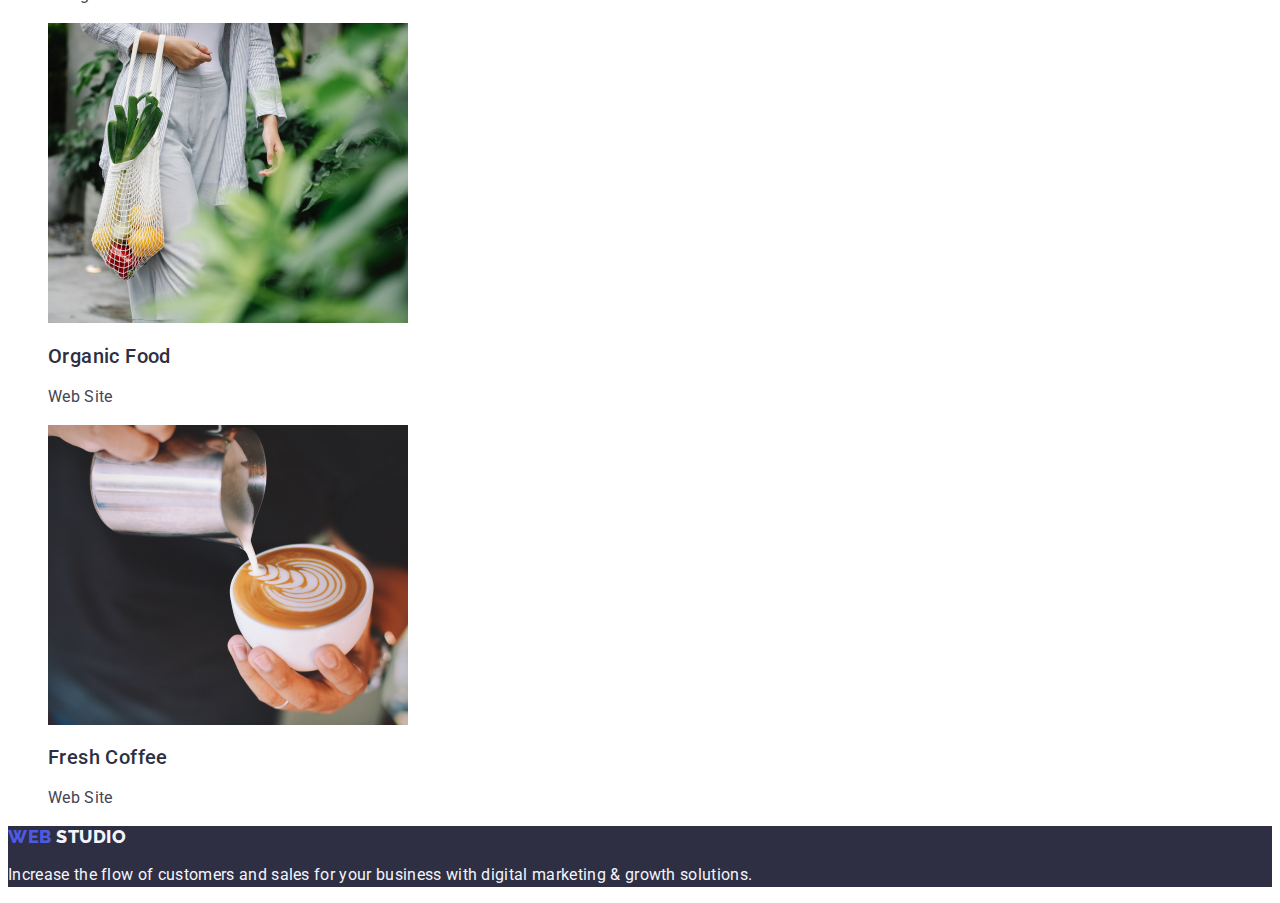
==== commit edf98755: "upd4" ====
--- a/portfolio.html
+++ b/portfolio.html
@@ -50,70 +50,69 @@
                 <li><button type="button" class="filtr-button button">Design</button></li>
                 <li><button type="button" class="filtr-button button">Marketing</button></li>
             </ul>
-        </section>
 
-        <section>
+
             <ul class="services-list list">
                 <li class="services-list-item">
                     <a href="" class="link">
                         <img src="./images/portfolio/img-1.jpg" alt="example image 1" width="360" height="300">
-                        <h3 class="services-item-title">Banking App Interface Concept</h3>
+                        <h2 class="services-item-title">Banking App Interface Concept</h2>
                         <p class="services-item-text">App</p>
                     </a>
                 </li>
                 <li class="services-list-item">
                     <a href="" class="link">
                         <img src="./images/portfolio/img-2.jpg" alt="example image 2" width="360" height="300">
-                        <h3 class="services-item-title">Cashless Payment</h3>
+                        <h2 class="services-item-title">Cashless Payment</h2>
                         <p class="services-item-text">Marketing</p>
                     </a>
                 </li>
                 <li class="services-list-item">
                     <a href="" class="link">
                         <img src="./images/portfolio/img-3.jpg" alt="example image 3" width="360" height="300">
-                        <h3 class="services-item-title">Meditation App</h3>
+                        <h2 class="services-item-title">Meditation App</h2>
                         <p class="services-item-text">App</p>
                     </a>
                 </li>
                 <li class="services-list-item">
                     <a href="" class="link">
                         <img src="./images/portfolio/img-4.jpg" alt="example image 4" width="360" height="300">
-                        <h3 class="services-item-title">Taxi Service</h3>
+                        <h2 class="services-item-title">Taxi Service</h2>
                         <p class="services-item-text">Marketing</p>
                     </a>
                 </li>
                 <li class="services-list-item">
                     <a href="" class="link">
                         <img src="./images/portfolio/img-5.jpg" alt="example image 5" width="360" height="300">
-                        <h3 class="services-item-title">Screen Illustrations</h3>
+                        <h2 class="services-item-title">Screen Illustrations</h2>
                         <p class="services-item-text">Design</p>
                     </a>
                 </li>
                 <li class="services-list-item">
                     <a href="" class="link">
                         <img src="./images/portfolio/img-6.jpg" alt="example image 6" width="360" height="300">
-                        <h3 class="services-item-title">Online Courses</h3>
+                        <h2 class="services-item-title">Online Courses</h2>
                         <p class="services-item-text">Marketing</p>
                     </a>
                 </li>
                 <li class="services-list-item">
                     <a href="" class="link">
                         <img src="./images/portfolio/img-7.jpg" alt="example image 7" width="360" height="300">
-                        <h3 class="services-item-title">Instagram Stories Concept</h3>
+                        <h2 class="services-item-title">Instagram Stories Concept</h2>
                         <p class="services-item-text">Design</p>
                     </a>
                 </li>
                 <li class="services-list-item">
                     <a href="" class="link">
                         <img src="./images/portfolio/img-8.jpg" alt="example image 8" width="360" height="300">
-                        <h3 class="services-item-title">Organic Food</h3>
+                        <h2 class="services-item-title">Organic Food</h2>
                         <p class="services-item-text">Web Site</p>
                     </a>
                 </li>
                 <li class="services-list-item">
                     <a href="" class="link">
                         <img src="./images/portfolio/img-9.jpg" alt="example image 9" width="360" height="300">
-                        <h3 class="services-item-title">Fresh Coffee</h3>
+                        <h2 class="services-item-title">Fresh Coffee</h2>
                         <p class="services-item-text">Web Site</p>
                     </a>
                 </li>
